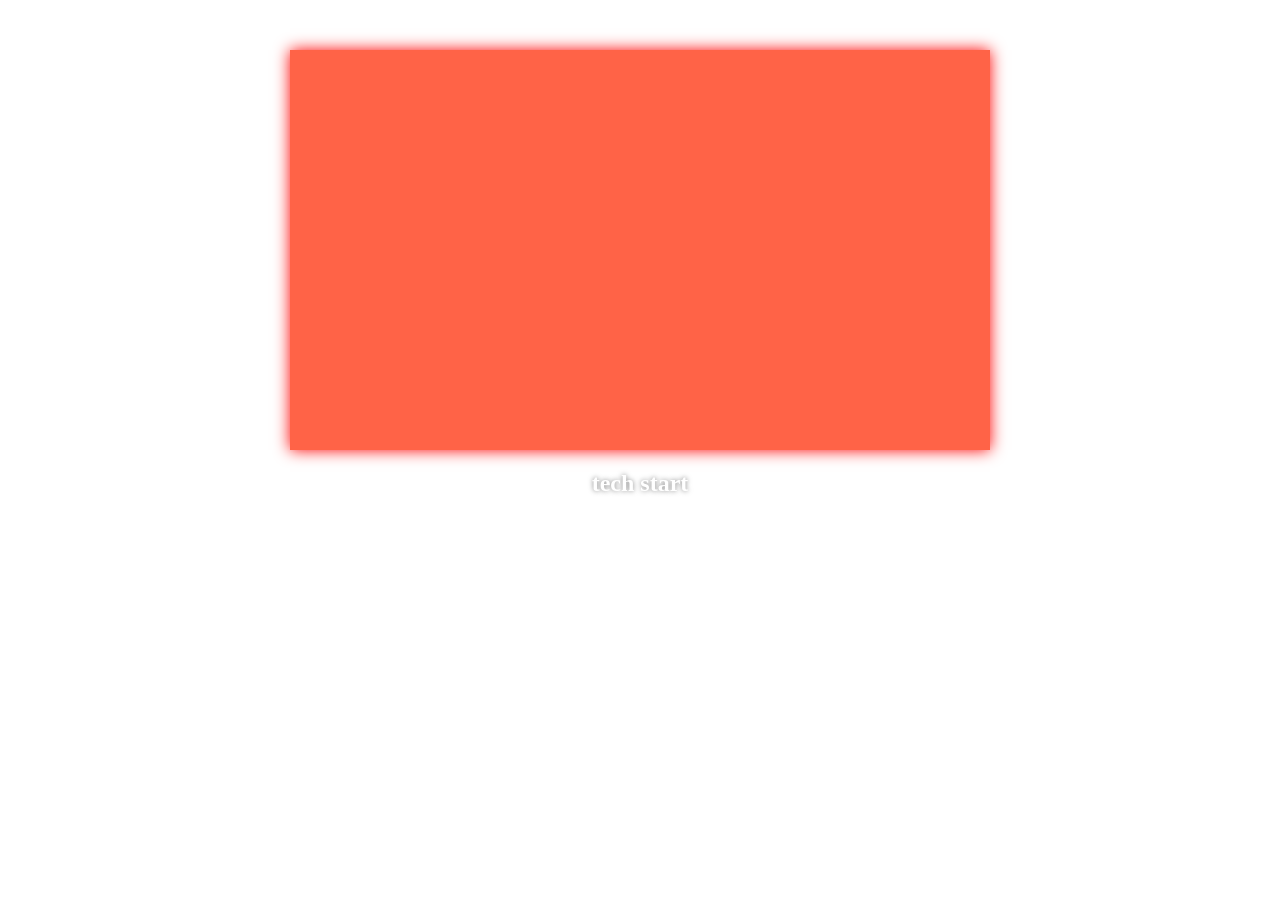
==== index.html @ 09fd9d9c "Rename ccc.html to index.html" ====
<!DOCTYPE html>
<html lang="en">

<head>
    <meta charset="UTF-8">
    <meta name="viewport" content="width=device-width, initial-scale=1.0">
    <title>Document</title>
    <link rel="stylesheet" href="vvv.css">
</head>

<body>
    
                        
 <div class="test">

 </div>
<h2>
    tech start
</h2>
</body>

</html>
---- vvv.css ----
.test
    {
        width: 700px;
        height: 400px;
        margin: auto;
        margin-top: 50px;
        background-color: tomato;
        box-shadow: 0px 0px 15px red;
    }
    h2{
        margin-bottom: 20px;
        text-align: center;
        text-shadow: 0px 0px 5px rgba(128, 128, 128, 0.963);
        color: white;
    }
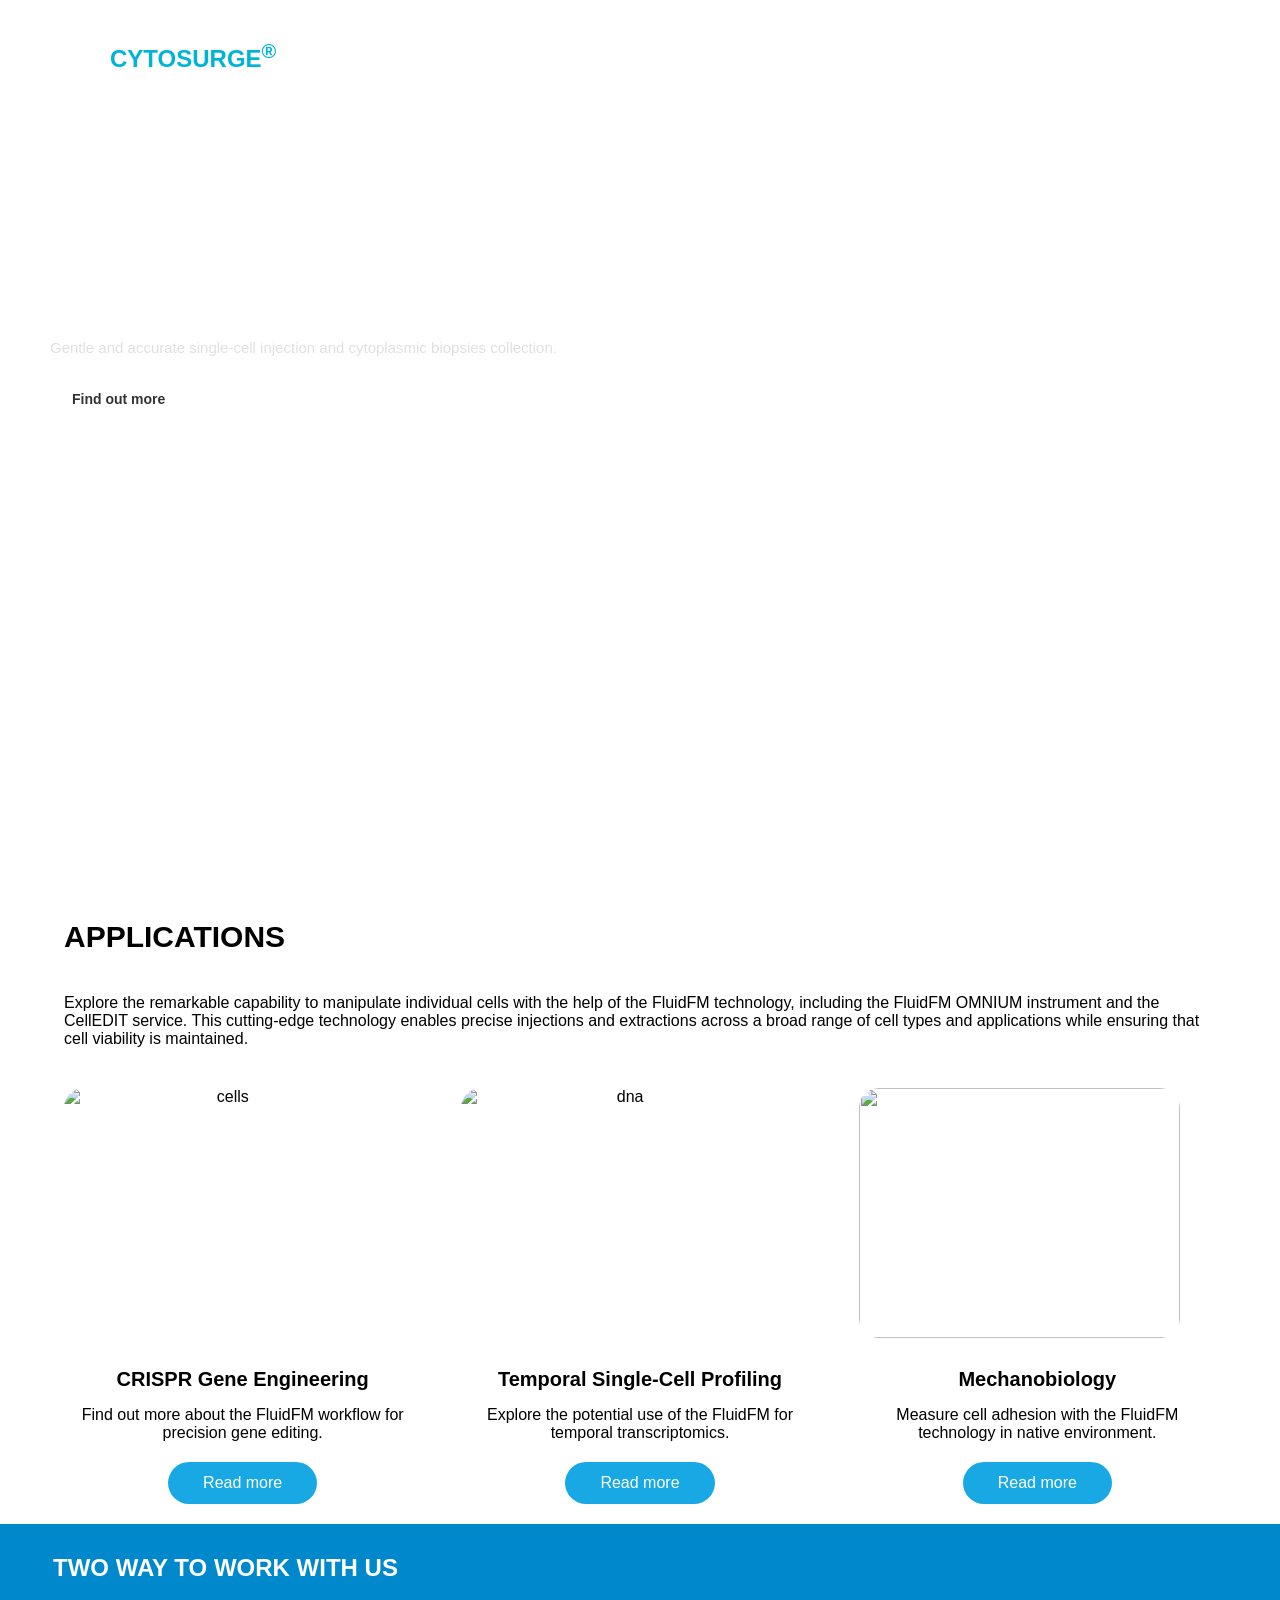
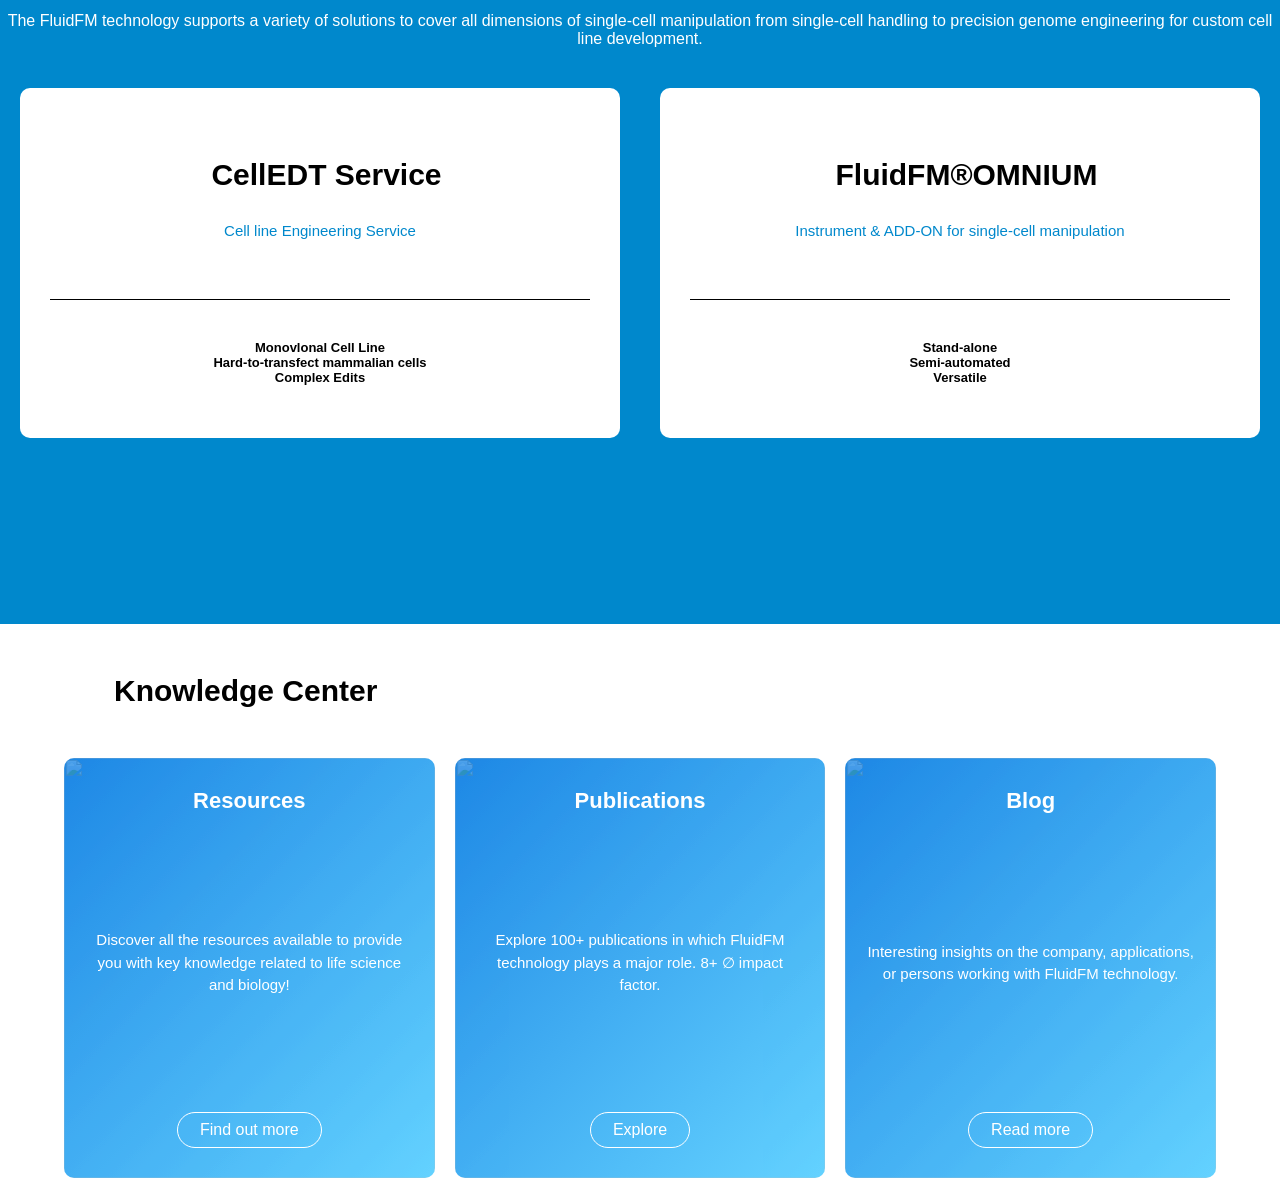
==== commit a05ac656: "Rename task.html to index.html" ====
--- a/index.html
+++ b/index.html
@@ -1,22 +1,179 @@
-<!DOCTYPE html>
-<html lang="en">
-
-<head>
-    <meta charset="UTF-8">
-    <meta name="viewport" content="width=device-width, initial-scale=1.0">
-    <title>Document</title>
-    <link rel="stylesheet" href="vvv.css">
-</head>
-
-<body>
-    
-                        
- <div class="test">
-
- </div>
-<h2>
-    tech start
-</h2>
-</body>
-
-</html>
+<!DOCTYPE html>
+<html lang="en">
+
+<head>
+    <meta charset="UTF-8">
+    <meta name="viewport" content="width=device-width, initial-scale=1.0">
+    <title>Document</title>
+    <link rel="stylesheet" href="task.css">
+</head>
+
+<body>
+    <div class="header">
+        <div class="contant">
+            <div class="navbar">
+                <h2> <span>CYTOSURGE<sup>&reg;</sup></span></h2>
+            </div>
+
+            <ul class="nav-links">
+
+                <li><a href="#"> CRISPR CELL Line Engineering</a></li>
+                <li><a href="#">Temporal Signal Cell Profiling</a></li>
+                <li><a href="#">Technology</a></li>
+                <li><a href="#">Company </a></li>
+            </ul>
+            <a href="#" class="btn-signin">Sign In</a>
+            </nav>
+        </div>
+        <div class="hero-content">
+            <h1> GO beyond in signal cell mainipulation
+            </h1>
+            <p> Gentle and accurate single-cell injection and cytoplasmic biopsies collection.</p>
+
+            <a href="#" class="btn-more">Find out more</a>
+        </div>
+    </div>
+    <div class="apps">
+        <h2>APPLICATIONS</h2>
+        <P>Explore the remarkable capability to manipulate individual cells with the help of the FluidFM technology,
+            including the FluidFM OMNIUM instrument and the CellEDIT service. This cutting-edge technology enables
+            precise injections and extractions across a broad range of cell types and applications while ensuring that
+            cell viability is maintained.</P>
+        <div class="cards">
+            <!--card1-->
+            <div class="card">
+                <div class="imgs">
+                    <img src="https://tse4.mm.bing.net/th/id/OIP.sEePwrfNE3lYyDYqJk5Z2QHaEP?r=0&rs=1&pid=ImgDetMain&o=7&rm=3"
+                        alt="cells">
+                </div>
+                <h3>CRISPR Gene Engineering</h3>
+                <p>Find out more about the FluidFM workflow for precision gene editing.</p>
+                <a href="#" class="Read-more">Read more</a>
+            </div>
+            <!-- card2 -->
+
+            <div class="card">
+                <div class="imgs">
+                    <img src="https://bivdanewsletter.com/wp-content/uploads/2022/12/Genomics-2-1.png" alt="dna">
+                </div>
+                <h3>Temporal Single-Cell Profiling</h3>
+                <p> Explore the potential use of the FluidFM for temporal transcriptomics.</p>
+                <a href="#" class="Read-more">Read more</a>
+            </div>
+            <!-- card3 -->
+            <div class="card">
+                <div class="imgs">
+                    <img
+                        src="https://assets.technologynetworks.com/production/dynamic/images/content/372324/advances-in-cell-therapy-372324-480x270.jpg">
+                </div>
+                <h3>Mechanobiology</h3>
+                <p>Measure cell adhesion with the FluidFM technology in native environment.</p>
+                <a href="#" class="Read-more">Read more</a>
+            </div>
+        </div>
+    </div>
+
+    <div class="fram">
+        <h2> TWO WAY TO WORK WITH US </h2>
+        <p>The FluidFM technology supports a variety of solutions to cover all dimensions of single-cell manipulation
+            from single-cell handling to precision genome engineering for custom cell line development.</p>
+        <div class="boxs">
+            <div class="box">
+                <h2>
+                    CellEDT Service
+                </h2>
+                <p>
+                    Cell line Engineering Service
+
+
+                </p>
+                <h3>
+                    Monovlonal Cell Line <br>
+
+                    Hard-to-transfect mammalian cells<br>
+
+                    Complex Edits<br>
+
+
+                </h3>
+            </div>
+            <div class="box">
+                <h2>
+                    FluidFM®OMNIUM
+                </h2>
+                <P>
+                    Instrument & ADD-ON for single-cell manipulation
+                </P>
+                <h3>
+                    Stand-alone<br>
+
+
+                    Semi-automated<br>
+
+                    Versatile<br>
+                </h3>
+            </div>
+
+        </div>
+    </div>
+    <div class="container">
+        <h2>
+            Knowledge Center
+        </h2>
+        <div class="cards-wrapper">
+        <div class="img">
+            <img src="https://i.pinimg.com/736x/6b/05/a5/6b05a5ecca1fd6533a654659335b9f4d.jpg">
+            <h2>
+                Resources
+            </h2>
+            <p> Discover all the resources available to provide you with key knowledge related to life science and
+                biology!</p>
+                <a href="#" class="btn"> Find out more</a>
+
+        </div>
+         <div class="img">
+            <img src="https://th.bing.com/th/id/R.c69add7cf4ba26611729244e43900f10?rik=nMoT%2ftt%2fdFjolQ&pid=ImgRaw&r=0">
+            <h2>
+             Publications
+            </h2>
+            <p> Explore 100+ publications in which FluidFM technology plays a major role. 8+ ∅ impact factor.</p>
+                <a href="#" class="btn"> Explore</a>
+     </div>
+      <div class="img">
+            <img src="https://static.vecteezy.com/system/resources/previews/031/330/841/non_2x/overhead-view-of-open-book-with-empty-blank-white-pages-notebook-composition-for-catalog-magazines-concept-by-ai-generated-free-photo.jpg">
+            <h2>
+            Blog
+            </h2>
+            <p> Interesting insights on the company, applications, or persons working with FluidFM technology.</p>
+                <a href="#" class="btn"> Read more</a>
+     </div>
+     </div>
+    </div>
+
+
+
+
+
+
+
+
+
+
+
+
+
+
+
+
+
+
+
+
+
+
+
+
+
+</body>
+
+</html>
--- a/task.css
+++ b/task.css
@@ -0,0 +1,307 @@
+*{
+    margin: 0;
+    padding: 0;
+    box-sizing: border-box;
+    font-family: Arial, Helvetica, sans-serif;
+    
+}
+
+.contant{
+    display: flex;
+}
+
+
+.header
+{
+    height: 100vh;
+    background-image: url("https://tse3.mm.bing.net/th/id/OIP.v3MlKjynaKxHLes519oK_AHaEe?r=0&rs=1&pid=ImgDetMain&o=7&rm=3");
+    background-size: cover;
+    background-position: center ;
+    color: white;
+    padding: 20px 50px;
+    
+    
+}
+.navbar{
+    display: flex;
+    justify-content: space-between;
+    align-items: center;
+    padding: 20px 60px;
+    color: #00b4d8;
+
+
+}
+.logo{
+    color:#00b4d8;
+    font-size: 22px;
+    font-weight: bold;
+}
+.nav-links {
+    
+display: flex;
+gap: 30px;
+list-style: none;
+justify-content: space-around;
+white-space: nowrap;
+font-weight: bold;
+
+}
+.nav-links a{
+    color: white;
+    text-decoration: none;
+    font-size: 14px;
+
+}
+.btn-signin{
+    width: 150px;
+    height: 50px;
+    color: white;
+    display: inline-block;
+    text-decoration: none;
+    border: 2px solid white ;
+    padding:5px 12px ;
+    border-radius: 10px; 
+    font-size: 14px;
+    margin-left: 400px;
+    white-space: nowrap;
+    text-align: center;
+
+
+}
+.hero-content{
+    margin-top: 140px;
+    max-width: 550px;
+}
+.hero-content h1{
+    font-size: 38px;
+    line-height: 1.2;
+    margin-bottom: 15px;
+}
+
+.hero-content p {
+    font-size: 15px;
+    margin-bottom: 25px;
+    color:#e0e0e0;
+
+}
+.btn-more{
+    display: inline-block;
+    background-color: white;
+    color:#333;
+    padding: 10px 22px;
+    text-decoration: none;
+    border-radius: 20px;
+    font-size: 14px;
+    font-weight: bold;
+}
+ul{
+    display: flex;
+    list-style: none;
+    gap:20px;
+    align-items: center;
+
+}
+.apps{
+    
+text-align: left;
+padding: 20px 5% ;
+}
+.apps > p{
+    margin-bottom: 40px;
+}
+.apps h2{
+    font-size: 30px;
+    margin-bottom: 40px;
+}
+.cards{
+    display: flex;
+    justify-content: space-between;
+    align-items: flex-start ;
+    gap: 40px;
+    width: 100%;
+
+}
+.card{
+    width: 30%;
+    text-align: center;
+    flex: 1 ;
+    transition: .45;
+
+
+}
+.card:hover{
+    transform: scale(1.1);
+}
+.imgs{
+  width: 90%;
+  height: 250px;
+  overflow: hidden;
+  border-radius: 20px;
+}
+.imgs img{
+    width: 100%;
+    height: 100%;
+    object-fit: cover;
+    display: block;
+    transition: .45;
+    
+}
+.imgs img:hover{
+    transform: scale(1.1);
+}
+.card:hover .imgs:hover{
+    transform: scale(1.1);
+}
+.card h3{
+    font-size: 20px;
+    margin-bottom: 15px;
+    margin-top: 30px;
+}
+.card p {
+    margin-top:0px;
+    margin-bottom: 20px;
+}
+.Read-more{
+    display: inline-block;
+    background-color: #18a9e5;
+    color: white;
+    text-decoration: none;
+    padding: 12px 35px;
+    border-radius: 25px;
+}
+.fram{
+    width: 100%;
+    height: 700px;
+    background-color: #0088CC;
+    padding-top: 30px;
+    box-sizing: border-box;
+}
+.fram h2 {
+    margin: 0 0  30px ;
+    color: white;
+    margin-left: 53px;
+}
+.fram p {
+text-align: center;
+font-size: medium;
+flex-wrap: wrap;
+color: white;
+}
+.boxs{
+    
+    display: flex;
+    justify-content: center;
+    gap: 40px;
+    margin-top: 40px;
+}
+.box{
+width: 600px;
+    height: 350px;
+    background-color: white;
+    padding: 30px;
+    box-sizing: border-box;
+    text-align: center;
+    border-radius: 10px;
+}
+.box:hover{
+    transform: scale(1.1);
+}
+.box h2 {
+    color: black;
+    position: relative;
+    top:40px;
+    right: 20px;
+    font-size: 30px;
+
+}
+.box h3{
+    color:black ;
+    margin-bottom: 20px;
+    font-size: 13px;
+    font-weight: 150px;
+    
+}
+.box p{
+    color:#0088cc;
+    border-bottom: 1px solid black;
+    padding-bottom:60px;
+    margin-bottom: 40px;
+    margin-top: 70px;
+    font-size: 15px;
+}
+ 
+.container{
+    width:90% ;
+    margin:auto ;
+    
+}
+.cards-wrapper{
+    display: flex;
+    gap: 20px;
+}
+
+.container h2{
+    margin: 50px 0 50px 50px ;
+    font-size: 30px;
+    display: flex;
+}
+.img{
+    width:33.33%;
+    height: 420px;
+    border-radius: 10px;
+    overflow: hidden;
+    position: relative;
+    background: linear-gradient(135deg,#1e88e5,#64d2ff);
+    display: flex;
+    flex-direction: column;
+    align-items: center;
+    justify-content: center ;
+    justify-content: space-between;
+    text-align: center;
+    padding: 30px 20px;
+    color: #fff;
+    transition:  transform.5s ease;;
+
+}
+.img img{
+    position: absolute;
+    top: 0;
+    left: 0;
+    width: 100%;
+    height: 100%;
+    display: block;
+    object-fit: cover;
+    opacity: .22;
+    z-index: 0;
+
+}
+.img:hover{
+    transform: scale(1.05);
+    cursor: pointer;
+}
+.img h2{
+    position: relative;
+    z-index: 1;
+    font-size: 22px;
+    margin: 0;
+}
+.img p {
+     position: relative;
+     z-index: 1;
+     font-size: 15px;
+     line-height: 1.5;
+}
+.img a{
+   position: relative;
+    z-index: 1;
+    color: #fff;
+    border: 1px solid #fff;
+    padding: 8px 22px;
+    border-radius: 20px;
+    text-decoration: none;
+
+}
+.img a:hover{
+    background: #fff;
+    color: #1e88e5;
+}
